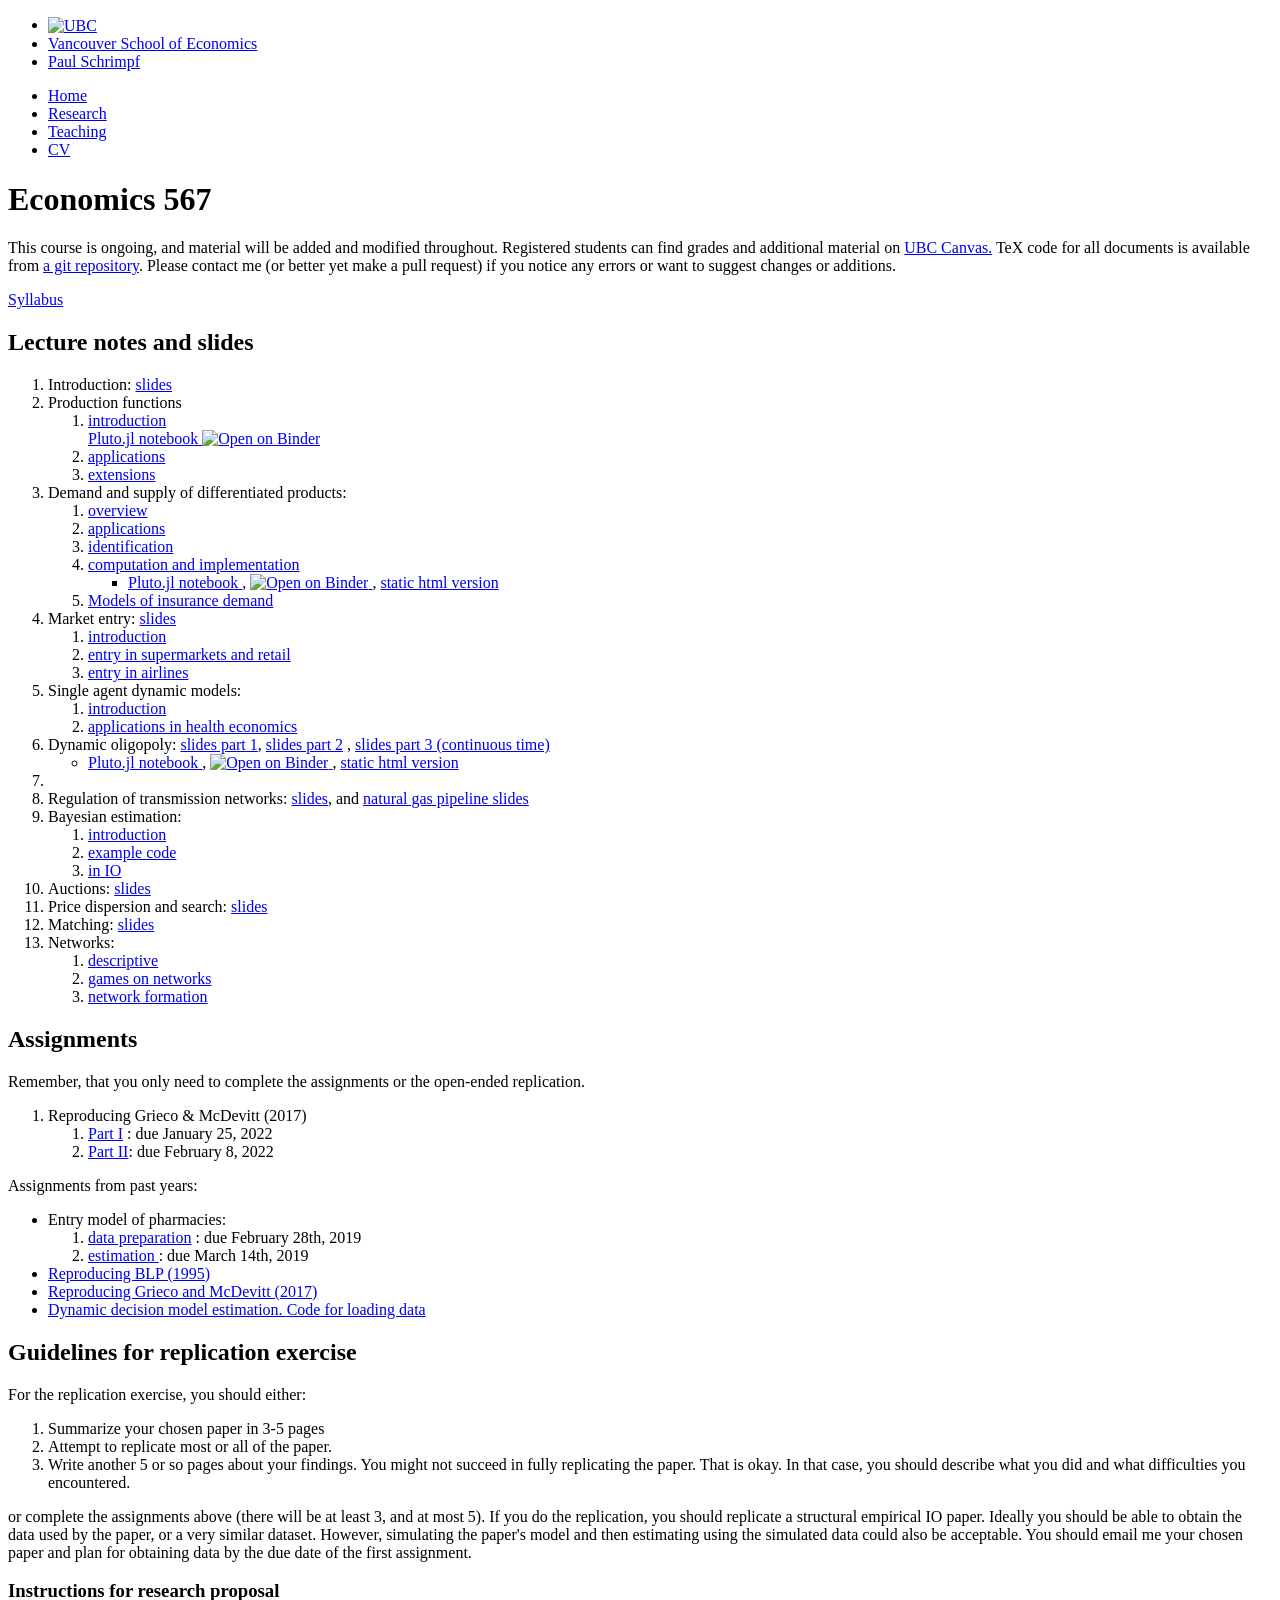
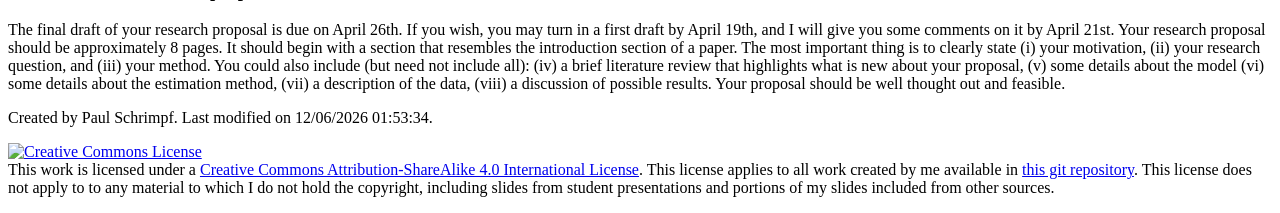
==== index.html @ 1a3aab27 "Initial commit." ====
<!DOCTYPE html>
<html>
<head>
<base href="" >
<link rel="stylesheet" type="text/css" href="../ubc-schrimpf.css" >
<meta name="keywords" content="Paul Schrimpf, Schrimpf, econometrics, economics, ubc">
<title>Empirical Industrial Organization</title>
<link rel="icon" type="image/vnd.microsoft.icon" href="http://www.publicaffairs.ubc.ca/wp-content/themes/ubc_pa/_ubc_clf/img/favicon.ico" >
</head>

<body>
  <a name="top"></a>
  <div class="logoHead">
    <ul>
      <li> <a href="http://ubc.ca/">
	  <img src="../img/ubcWhiteOnBlue_full.png" alt="UBC"
	       height="60" width="389" style="vertical-align:middle"/> </a>
      <li><a href="http://www.econ.ubc.ca/">
	  Vancouver School of Economics</a>
      <li><a href="../index.html">Paul Schrimpf</a>
    </ul>
  </div>
  <div class="menuHead">
    <ul>
      <li><a href="../index.html">Home </a>
      <li><a href="../research.html">Research </a>
      <li><a href="../teaching.html">Teaching </a>
      <li><a href="../cv.html">CV </a>
    </ul>
  </div> <!-- menuHead -->

  <div class="main">

    <!-- <h1> Market Structure and Business Behavior</h1>  -->
    <h1> Economics 567 </h1>
    <p>This course is ongoing, and material will be added and modified
      throughout. Registered students can find grades and additional
      material on
      <a href="https://www.canvas.ubc.ca"> UBC Canvas.</a>  TeX code
      for all documents is available
      from <a href="https://bitbucket.org/paulschrimpf/econ565"> a git
      repository</a>. Please contact me (or better yet make a pull
      request) if you notice any errors or want to suggest changes or
      additions.
    </p>
    <a href="567-syllabus.pdf">Syllabus</a>
    <!--(<a href="526-syllabus2011.tex">tex</a>)-->
    <h2>Lecture notes and slides</h2>
    <ol>
      <li> Introduction: <a href="01-introduction.pdf">slides</a>
      <li> Production functions
        <ol>
          <li> <a href="02-1-production-methods.pdf"> introduction</a><br>
            <a href="https://github.com/UBCECON567/ioplutonotebooks/blob/main/02-production/production.jl">
              Pluto.jl notebook
            </a>
            <a href="https://mybinder.org/v2/gh/UBCECON567/juliabinder/main?urlpath=pluto/open?url=https://raw.githubusercontent.com/UBCECON567/ioplutonotebooks/main/02-production/production.jl">
              <img alt="Open on Binder" src="https://mybinder.org/badge_logo.svg">
            </a>
          <li> <a href="02-3-production-applications.pdf"> applications</a>
          <li> <a href="02-2-production-extensions.pdf"> extensions</a>
        </ol>
      <li> Demand and supply of differentiated
        products:
        <ol>
          <li> <a href="03-diffProd.pdf">overview</a>
          <li> <a href="03-diffProd-applications.pdf">applications</a>
          <li> <a href="03-diffProd-identification.pdf">identification</a>
          <li><a href="03-diffProd-implementation.pdf">computation and implementation</a>
            <ul>
              <li> <a href="https://github.com/UBCECON567/ioplutonotebooks/blob/main/03-demand/demand.jl">
              Pluto.jl notebook
            </a>,
            <a href="https://mybinder.org/v2/gh/UBCECON567/juliabinder/main?urlpath=pluto/open?url=https://raw.githubusercontent.com/UBCECON567/ioplutonotebooks/main/03-demand/demand.jl">
              <img alt="Open on Binder" src="https://mybinder.org/badge_logo.svg">
            </a>,
            <a href="demand.jl.html">static html version</a>
            </ul>
          <li> <a href="03-insuranceDemand.pdf">Models of insurance demand</a>
        </ol>
      <li> Market entry: <a href="04-entry.pdf">slides</a>
        <ol>
          <li> <a href="04-entry.pdf">introduction</a>
          <li> <a href="04-entry-retail.pdf">entry in supermarkets and retail</a>
          <li> <a href="04-entry-airlines.pdf">entry in airlines</a>
        </ol>
        <!-- <ul> -->
          <!-- <li> <a href="econ565_presentation_wooyong.pdf">Slides on -->
          <!-- Seim (2006) by Wooyong Lee</a> -->
          <!-- <li> <a href="cai-seimViard2011.pdf">Slides on -->
          <!-- Seim and Viard (2011) by Yueran (Cherry) Cai</a> -->
          <!-- <li> <a href="yangYu-ackerbergGowrisankaran.pdf"> Slides on -->
          <!-- Ackerberg and Gowrisankaran (2006)  by Yang Yu</a> -->
        <!-- </ul> -->
      <li> Single agent dynamic
        models:
        <ol>
          <li> <a href="05-singleDynamic.pdf">introduction</a>
          <li> <a href="05-singleDynamic-health.pdf">applications in health economics</a>
        </ol>

        <!-- <ul> -->
        <!--   <li> <a href="anton-presentation.pdf">Slides on Hotz and -->
        <!--       Miller (1993) and Aguirregabiria and Mira (2002) by -->
        <!--       Anton Laptiev</a>  -->
        <!-- </ul>         -->
      <li> Dynamic
      oligopoly: <a href="06-dynamicOligopoly.pdf">slides part 1</a>,
        <a href="06-dynamicOligopoly2.pdf">slides part 2</a>
        ,
        <a href="06-dynamicOligopoly3-continuousTime.pdf">slides part 3 (continuous time)</a>
        <ul>
          <li> <a href="https://github.com/UBCECON567/ioplutonotebooks/blob/main/06-dynamicOligopoly/dynamicgame.jl">
              Pluto.jl notebook
            </a>,
            <a href="https://mybinder.org/v2/gh/UBCECON567/juliabinder/main?urlpath=pluto/open?url=https://raw.githubusercontent.com/UBCECON567/ioplutonotebooks/main/06-dynamicOligopoly/dynamicgame.jl">
              <img alt="Open on Binder" src="https://mybinder.org/badge_logo.svg">
            </a>,
            <a href="dynamicgame.jl.html">static html version</a>
            </ul>
          <li>
        <!-- <ul> -->
        <!--   <li> <a href="sky-presentation.pdf">Slides on Arcidiacono -->
        <!--   and Miller (2011) by Sky Leung</a> -->
        <!-- </ul> -->
      <li> Regulation of transmission
      networks: <a href="12-regulatedNetworks.pdf">slides</a>,  and <a href="gasSlides.pdf">natural
      gas pipeline slides</a>
      <li> Bayesian estimation:
        <ol>
          <li> <a href="11-bayesianEstimation.pdf">introduction</a>
          <li> <a href="https://github.com/UBCECON567/Bayes101.jl">example code</a>
          <li> <a href="11.2-bayesIO.pdf">in IO</a>
        </ol>
      <li> Auctions: <a href="07-auctions.pdf">slides</a>
      <li> Price dispersion and
      search: <a href="08-priceDisperion.pdf">slides</a>
      <li> Matching: <a href="09-matching.pdf">slides</a>
      <li> Networks:
        <ol>
          <li> <a href="10-networks.pdf">descriptive</a>
          <li> <a href="10.2-networkGames.pdf">games on networks</a>
          <li> <a href="10.3-networkFormation.pdf">network formation</a>
        </ol>
    </ol>

    <h2>Assignments</h2>
    Remember, that you only need to complete the assignments or the
    open-ended replication.
    <br>
    <ol>
      <li> Reproducing Grieco & McDevitt (2017)
        <ol>
          <li> <a href="dialysis-1.jl.html">Part I</a> : due January 25, 2022
          <li> <a href="dialysis-2.jl.html">Part II</a>: due February 8, 2022
        </ol>
    </ol>

    <p>
    Assignments from past years:
    <ul>
      <li> Entry model of pharmacies:
        <ol>
          <li> <a href="pharmacyentry01-dataprep.html"> data
              preparation</a>  : due February 28th, 2019
          <li> <a href="pharmacyentry02-model.html"> estimation </a> : due
            March 14th, 2019
        </ol>
      <li> <a href="blp-assignment.html"> Reproducing BLP (1995)</a>
      <li> <a href="dialysis.pdf"> Reproducing Grieco and McDevitt
          (2017) </a>
      <li> <a href="dynamicDecision-rustRothwell.pdf">  Dynamic
          decision model
          estimation. </a> <a href="https://bitbucket.org/paulschrimpf/econ565/src/master/assignments/rustRothwell1996/loadRRdata.R">Code
          for loading data</a>
    </ul>
    </p>

    <h2>Guidelines for replication exercise</h2>
    <p>
      For the replication exercise, you should  either:
      <ol>
        <li> Summarize your chosen paper in 3-5 pages
        <li> Attempt to replicate most or all of the paper.
        <li> Write another 5 or so pages about your findings. You might
          not succeed in fully replicating the paper. That is okay. In
          that case, you should describe what you did and what
          difficulties you encountered.
      </ol>
      or complete the assignments above (there will be at least 3, and
      at most 5). If you do the replication, you should replicate a
      structural empirical IO paper. Ideally you should be able to
      obtain the data used by the paper, or a very similar
      dataset. However, simulating the paper's model and then
      estimating using the simulated data could also be
      acceptable. You should email me your chosen paper and plan for
      obtaining data by the due date of the first assignment.
    </p>

    <!-- The below instructions assignment descriptions from last year. They may be -->
    <!-- updated. -->
    <!-- <h3>Instructions for referee report</h3> -->
    <!-- <p> -->
    <!--   A referee report consists of: -->
    <!--   <ol> -->
    <!--     <li> A brief (half page or so) summary of the paper. -->
    <!--     <li> A overall evaluation of the paper (half to a full page -->
    <!--       long).  -->
    <!--     <li> A more detailed description of the paper's main -->
    <!--       weaknesses.  -->
    <!--     <li> A summary judgement of whether the paper should be -->
    <!--       accepted as is, subjected to minor revisions, major revisions, -->
    <!--       or rejected. This normally goes in a separate cover letter -->
    <!--       to the editor, but you can put it in the same document as -->
    <!--       the rest of your report.  -->
    <!--   </ol> -->
    <!--   For more details, see the instructions for referee -->
    <!--   reports <a href="http://faculty.arts.ubc.ca/nfortin/econ560/guidereferee.pdf"> -->
    <!--   from Nicole Fortin</a> -->
    <!--   or <a href="http://people.bu.edu/rking/JME_files/guide_for_referees.htm">from -->
    <!--   the JME</a>. I have uploaded some example reports to the courses -->
    <!--   connect page. Your report should be 2-4 pages long. Preferrably -->
    <!--   you should write your report about a paper that has not been -->
    <!--   published. It can sometimes be difficult to figure out whether a -->
    <!--   paper has been published. Google scholar often finds working -->
    <!--   paper versions of published papers. The most reliable way to -->
    <!--   check is to go to the author(s) webpage. If it has been -->
    <!--   published, the author(s) webpage and/or CV will very likely say -->
    <!--   so.   -->
    <!-- </p> -->

    <h3>Instructions for research proposal</h3>
    <p>
      The final draft of your research proposal is due on April
      26th. If you wish, you may turn in a first draft by April 19th,
      and I will give you some comments on it by April 21st. Your
      research proposal should be approximately 8 pages. It should
      begin with a section that resembles the introduction section of
      a paper. The most important thing is to clearly state (i) your
      motivation, (ii) your research question, and (iii) your
      method. You could also include (but need not include all): (iv)
      a brief literature review that highlights what is new about your
      proposal, (v) some details about the model (vi) some details
      about the estimation method, (vii) a description of the data,
      (viii) a discussion of possible results. Your proposal should be
      well thought out and feasible.
    </p>

  </div> <!-- main -->

  <div class="footer">

  <div class="foot">
    Created by Paul Schrimpf. <script type="text/javascript" language="Javascript">
      document.write("Last modified on " + document.lastModified +".");
    </script>

    <p>
      <a rel="license"
         href="http://creativecommons.org/licenses/by-sa/4.0/"><img alt="Creative
         Commons License" style="border-width:0"
         src="https://i.creativecommons.org/l/by-sa/4.0/88x31.png"
         /></a><br />This work is licensed under a <a rel="license"
         href="http://creativecommons.org/licenses/by-sa/4.0/">Creative
         Commons Attribution-ShareAlike 4.0 International License</a>.

      This license applies to all work created by me
      available
      in <a href="https://bitbucket.org/paulschrimpf/econ565">
        this git repository</a>.
      This license does not apply to to any
      material to which I do not hold the copyright, including
      slides from student presentations and portions of my slides
      included from other sources.
    </p>
  </div> <!-- foot -->
  </div> <!-- footer -->
</body>

</html>
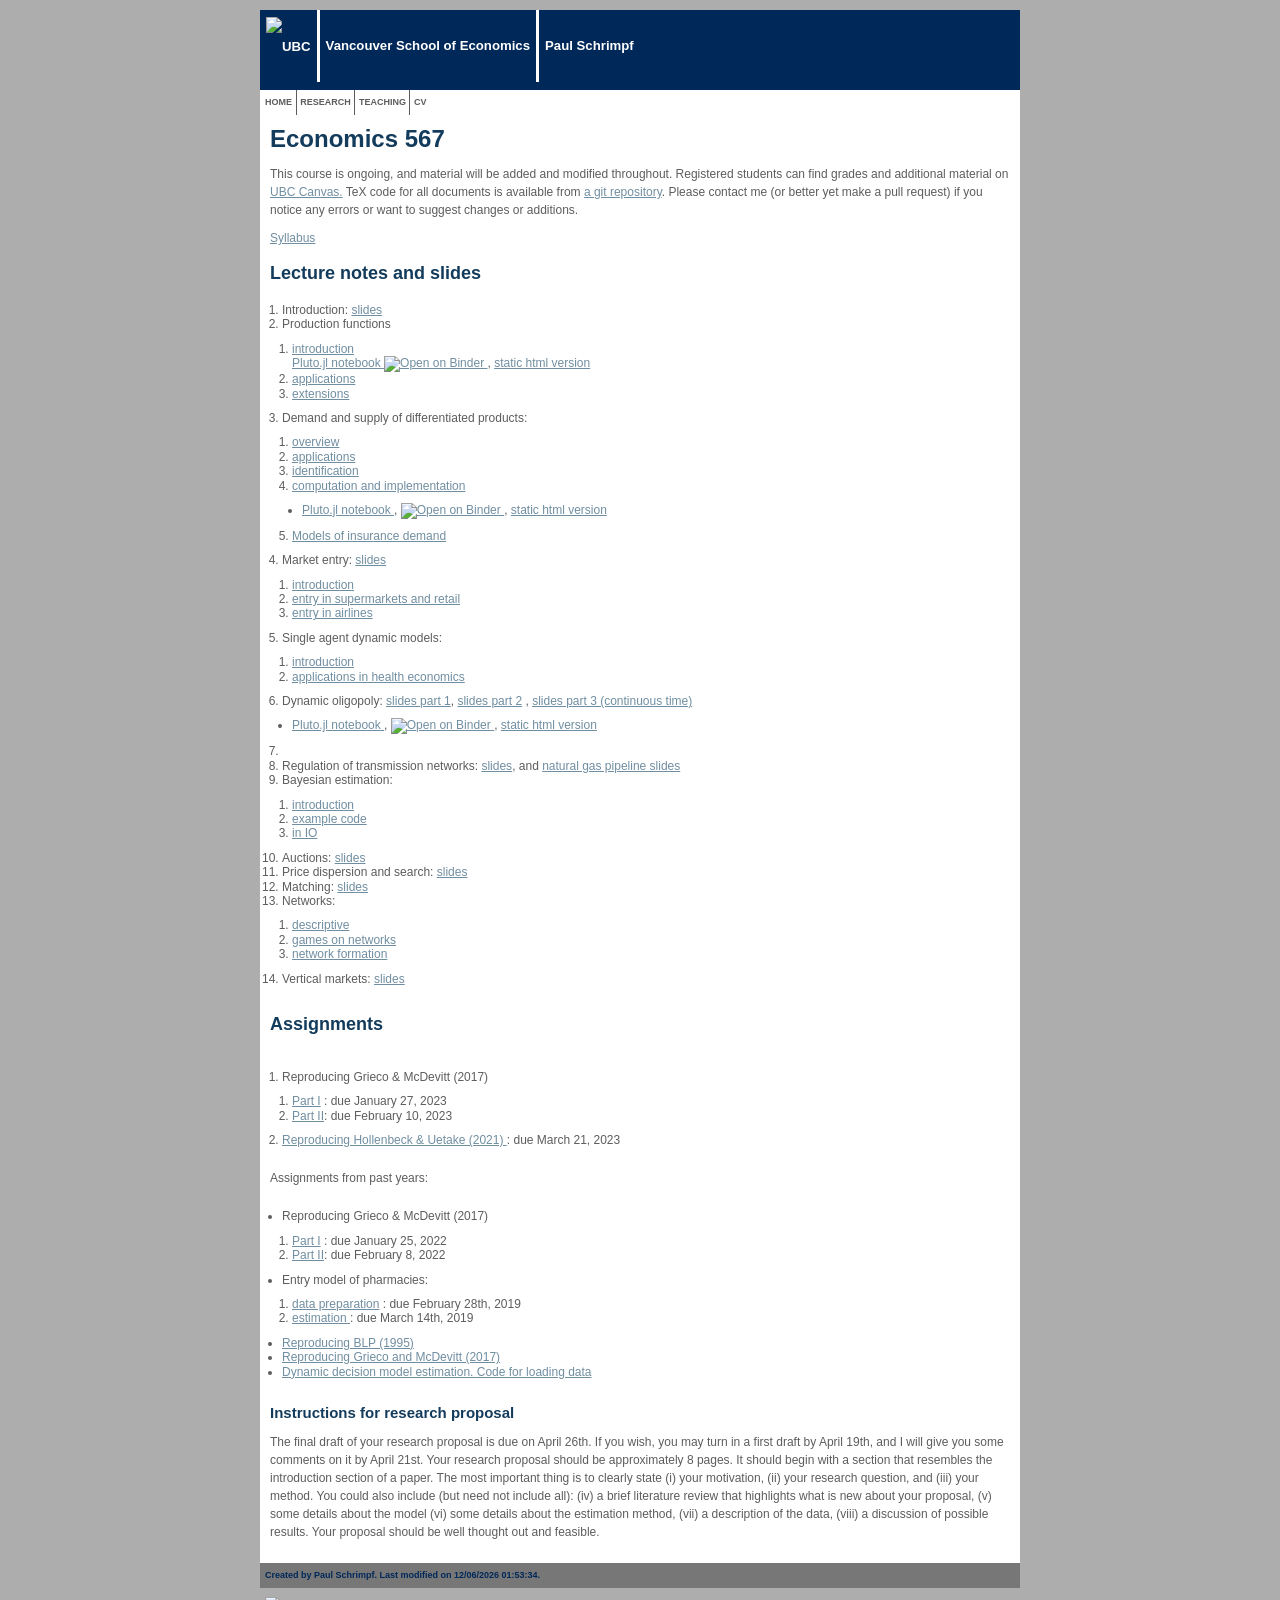
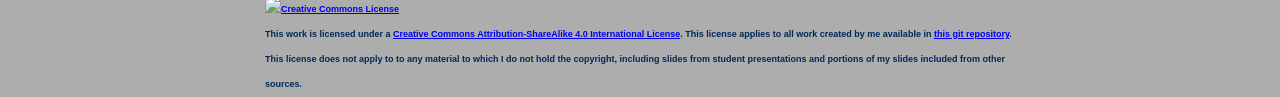
==== commit c425909f: "Automated update" ====
--- a/index.html
+++ b/index.html
@@ -57,6 +57,7 @@
             <a href="https://mybinder.org/v2/gh/UBCECON567/juliabinder/main?urlpath=pluto/open?url=https://raw.githubusercontent.com/UBCECON567/ioplutonotebooks/main/02-production/production.jl">
               <img alt="Open on Binder" src="https://mybinder.org/badge_logo.svg">
             </a>
+            , <a href="production.jl.html">static html version</a>
           <li> <a href="02-3-production-applications.pdf"> applications</a>
           <li> <a href="02-2-production-extensions.pdf"> extensions</a>
         </ol>
@@ -84,26 +85,12 @@
           <li> <a href="04-entry-retail.pdf">entry in supermarkets and retail</a>
           <li> <a href="04-entry-airlines.pdf">entry in airlines</a>
         </ol>
-        <!-- <ul> -->
-          <!-- <li> <a href="econ565_presentation_wooyong.pdf">Slides on -->
-          <!-- Seim (2006) by Wooyong Lee</a> -->
-          <!-- <li> <a href="cai-seimViard2011.pdf">Slides on -->
-          <!-- Seim and Viard (2011) by Yueran (Cherry) Cai</a> -->
-          <!-- <li> <a href="yangYu-ackerbergGowrisankaran.pdf"> Slides on -->
-          <!-- Ackerberg and Gowrisankaran (2006)  by Yang Yu</a> -->
-        <!-- </ul> -->
       <li> Single agent dynamic
         models:
         <ol>
           <li> <a href="05-singleDynamic.pdf">introduction</a>
           <li> <a href="05-singleDynamic-health.pdf">applications in health economics</a>
         </ol>
-
-        <!-- <ul> -->
-        <!--   <li> <a href="anton-presentation.pdf">Slides on Hotz and -->
-        <!--       Miller (1993) and Aguirregabiria and Mira (2002) by -->
-        <!--       Anton Laptiev</a>  -->
-        <!-- </ul>         -->
       <li> Dynamic
       oligopoly: <a href="06-dynamicOligopoly.pdf">slides part 1</a>,
         <a href="06-dynamicOligopoly2.pdf">slides part 2</a>
@@ -119,10 +106,6 @@
             <a href="dynamicgame.jl.html">static html version</a>
             </ul>
           <li>
-        <!-- <ul> -->
-        <!--   <li> <a href="sky-presentation.pdf">Slides on Arcidiacono -->
-        <!--   and Miller (2011) by Sky Leung</a> -->
-        <!-- </ul> -->
       <li> Regulation of transmission
       networks: <a href="12-regulatedNetworks.pdf">slides</a>,  and <a href="gasSlides.pdf">natural
       gas pipeline slides</a>
@@ -142,23 +125,29 @@
           <li> <a href="10.2-networkGames.pdf">games on networks</a>
           <li> <a href="10.3-networkFormation.pdf">network formation</a>
         </ol>
+      <li> Vertical markets: <a href="13-verticalContracts.pdf">slides</a>
     </ol>
 
     <h2>Assignments</h2>
-    Remember, that you only need to complete the assignments or the
-    open-ended replication.
+
     <br>
     <ol>
       <li> Reproducing Grieco & McDevitt (2017)
-        <ol>
-          <li> <a href="dialysis-1.jl.html">Part I</a> : due January 25, 2022
-          <li> <a href="dialysis-2.jl.html">Part II</a>: due February 8, 2022
-        </ol>
+      <ol>
+        <li> <a href="dialysis-1.jl.html">Part I</a> : due January 27, 2023
+        <li> <a href="dialysis-2.jl.html">Part II</a>: due February 10, 2023
+      </ol>
+      <li> <a href="HUweed.jl.html"> Reproducing Hollenbeck & Uetake (2021) </a> : due March 21, 2023
     </ol>
 
     <p>
     Assignments from past years:
     <ul>
+      <li> Reproducing Grieco & McDevitt (2017)
+        <ol>
+          <li> <a href="dialysis-1.jl.html">Part I</a> : due January 25, 2022
+          <li> <a href="dialysis-2.jl.html">Part II</a>: due February 8, 2022
+        </ol>
       <li> Entry model of pharmacies:
         <ol>
           <li> <a href="pharmacyentry01-dataprep.html"> data
@@ -176,26 +165,26 @@
     </ul>
     </p>
 
-    <h2>Guidelines for replication exercise</h2>
-    <p>
-      For the replication exercise, you should  either:
-      <ol>
-        <li> Summarize your chosen paper in 3-5 pages
-        <li> Attempt to replicate most or all of the paper.
-        <li> Write another 5 or so pages about your findings. You might
-          not succeed in fully replicating the paper. That is okay. In
-          that case, you should describe what you did and what
-          difficulties you encountered.
-      </ol>
-      or complete the assignments above (there will be at least 3, and
-      at most 5). If you do the replication, you should replicate a
-      structural empirical IO paper. Ideally you should be able to
-      obtain the data used by the paper, or a very similar
-      dataset. However, simulating the paper's model and then
-      estimating using the simulated data could also be
-      acceptable. You should email me your chosen paper and plan for
-      obtaining data by the due date of the first assignment.
-    </p>
+    <!-- <h2>Guidelines for replication exercise</h2> -->
+    <!-- <p> -->
+    <!--   For the replication exercise, you should  either: -->
+    <!--   <ol> -->
+    <!--     <li> Summarize your chosen paper in 3-5 pages -->
+    <!--     <li> Attempt to replicate most or all of the paper. -->
+    <!--     <li> Write another 5 or so pages about your findings. You might -->
+    <!--       not succeed in fully replicating the paper. That is okay. In -->
+    <!--       that case, you should describe what you did and what -->
+    <!--       difficulties you encountered. -->
+    <!--   </ol> -->
+    <!--   or complete the assignments above (there will be at least 3, and -->
+    <!--   at most 5). If you do the replication, you should replicate a -->
+    <!--   structural empirical IO paper. Ideally you should be able to -->
+    <!--   obtain the data used by the paper, or a very similar -->
+    <!--   dataset. However, simulating the paper's model and then -->
+    <!--   estimating using the simulated data could also be -->
+    <!--   acceptable. You should email me your chosen paper and plan for -->
+    <!--   obtaining data by the due date of the first assignment. -->
+    <!-- </p> -->
 
     <!-- The below instructions assignment descriptions from last year. They may be -->
     <!-- updated. -->
--- a/ubc-schrimpf.css
+++ b/ubc-schrimpf.css
@@ -0,0 +1,246 @@
+/* Reset Body Property */
+body{border:0; margin:0; padding:0;}
+
+/*-------------------------------------------------------*/
+/* Copy colors and fonts from UBC's other websites */
+body {
+	font-size: 75%;
+	font-family: Sans-Serif;
+	color: #5d5d5d;
+	background-color: #adadad; 
+}
+
+
+/**********************************************************************/
+.logoHead, .menuHead, .main, .foot {
+    width:760px;
+    margin:0 auto;
+    background-color: #ffffff;
+}
+/*------------------*/
+
+
+/* LOGO */
+.logoHead{
+    height:80px;
+    line-height:60px;
+    background-color: #002859;
+    font-weight:bold;
+    color:#FFFFFF;
+    /*text-transform: uppercase;*/
+    font-family: Helvetica, Arial, Sans;
+    font-size: 110%;
+    padding:0;
+    margin: 10px auto auto auto;
+}
+.logoHead ul {
+    margin:0;
+    padding:0;
+}
+.logoHead ul li {
+    display:inline;
+    list-style-type:none;
+    padding: 6px;
+    float: left;
+    height:60px;
+    border-left: 3px solid white;
+}
+.logoHead ul li:first-child {border-left:0;}
+.logoHead ul li a{
+    text-decoration: none;
+    color: #FFFFFF;
+}
+
+/**********************************************************************/
+.menuHead {    
+    height:25px;
+    width:750px;
+    padding: 0 5px 0 5px;
+    line-height:25px;    
+    color:#002859;
+    text-transform: uppercase;
+    font-weight:bold;
+    background-color: #ffffff; 
+    font-size:75%;
+}
+
+.menuHead ul {
+    margin:0;
+    padding:0;
+}
+.menuHead ul li {
+    display:block;
+    list-style-type:none;
+    /*padding:2px 0.5em;*/
+    text-decoration: none;
+    float: left;
+    color: #5d5d5d;
+    background-color: #ffffff; 
+    border-left: 1px solid #5d5d5d;
+    padding: 0 0.4em 0 0.4em;
+    margin: 0 0.4em 0 -0.4em;
+}
+
+.menuHead ul li a{
+    text-decoration: none;
+    color: #5d5d5d;
+    background-color: #ffffff; 
+    /*border: 2px solid #e1e1e1; */
+}
+.menuHead ul li:first-child {
+    border-left:0;
+    padding: 0 0.4em 0 0.0em;
+    margin: 0 0.4em 0 0.0em;
+}
+.menuHead ul li a:hover{
+    /*background-color: #e5e5e5; */
+    color: #002859;
+    /*border-style: outset;*/
+}
+
+/**********************************************************************/
+.main {
+    margin:-24px auto auto auto;
+    width:740px;
+    min-height:390px;
+    padding:10px;
+}
+.main h1,
+.main h2,
+.main h3,
+.main h4,
+.main h5,
+.main h6
+{
+	margin: 1em 0 0.5em 0;
+	font-weight: bold;
+	color: #123b5c;
+}
+
+#UbcMainContent .UbcHeadline
+{
+	color: #123b5c;
+	text-transform: uppercase;
+}
+
+.main h1
+{
+	font-size: 200%;
+}
+
+.main h2
+{
+	font-size: 150%;
+}
+
+.main h3
+{
+	font-size: 125%;
+}
+
+.main h1 img, .main h2 img, .main h3 img, 
+.main h4 img, .main h5 img, .main h6 img {
+  margin: 0;
+}
+
+
+/* Text elements
+-------------------------------------------------------------- */
+
+.main p           { margin: 1em 0; line-height: 1.5em; }
+.main p img.left  { float: left; margin: 1.5em 1.5em 1.5em 0; padding: 0; }
+.main p img.right { float: right; margin: 1.5em 0 1.5em 1.5em; }
+
+.main a:focus, 
+.main a:hover     { }
+.main a           { color: #708ea1; text-decoration: underline; }
+
+.main blockquote  { margin: 1.5em; color: #666; font-style: italic; }
+.main strong      { font-weight: bold; }
+.main em, .main dfn      { font-style: italic; }
+.main dfn         { font-weight: bold; }
+.main sup, .main sub    { line-height: 0; }
+
+.main abbr, 
+.main acronym     { border-bottom: 1px dotted #666; }
+.main address     { margin: 0 0 1.5em; font-style: italic; }
+.main del         { color:#666; }
+
+.main pre 				{ margin: 1.5em 0; white-space: pre; }
+.main pre,
+.main code,
+.main tt { font: 1em 'andale mono', 'lucida console', monospace; line-height: 1.5; }
+
+
+/* Lists
+-------------------------------------------------------------- */
+
+.main li ul, 
+.main li ol       { margin:0 0em;}
+.main ul, ol      { margin: 2px; 
+		    line-height:1.2em;
+		    text-indent:0px; 
+		    padding:10px;
+		  }
+
+.main ul          { list-style-type: disc; }
+.main ol          { list-style-type: decimal; }
+
+.main dl          { margin: 0 0 1.5em 0; }
+.main dl dt       { font-weight: bold; }
+.main dd          { margin-left: 1.5em;}
+
+
+/* Tables
+-------------------------------------------------------------- */
+
+.main table       { margin-bottom: 1.4em; width:100%; }
+.main th          { font-weight: bold; }
+.main thead th    { background: #728FA2; color: #fff; }
+.main th,
+.main td,
+.main caption { padding: 4px 10px 4px 5px; vertical-align: top; }
+.main tr.even td  { background: #e5ecf9; }
+.main tfoot       { font-style: italic; }
+.main caption     { background: #eee; }
+
+
+/* Misc classes
+-------------------------------------------------------------- */
+
+.main .small      { font-size: .8em; margin-bottom: 1.875em; line-height: 1.875em; }
+.main .large      { font-size: 1.2em; line-height: 2.5em; margin-bottom: 1.25em; }
+.main .hide       { display: none; }
+
+.main .quiet      { color: #666; }
+.main .loud       { color: #000; }
+.main .highlight  { background:#ff0; }
+.main .added      { background:#060; color: #fff; }
+.main .removed    { background:#900; color: #fff; }
+
+.main .first      { margin-left:0; padding-left:0; }
+.main .last       { margin-right:0; padding-right:0; }
+.main .top        { margin-top:0; padding-top:0; }
+.main .bottom     { margin-bottom:0; padding-bottom:0; }
+
+.main p.intro
+{
+	color: #123b5c;
+	font-size: 175%;
+	font-weight: bold;
+	line-height: 1.1em;
+}
+
+/* Footer
+---------------------------------------------------------------------- */
+.foot 
+{    
+    height:25px;
+    width:750px;
+    padding: 0 5px 0 5px;
+    line-height:25px;    
+    color:#002859;
+    font-weight:bold;
+    background-color: #777777; 
+    font-size:75%;
+}
